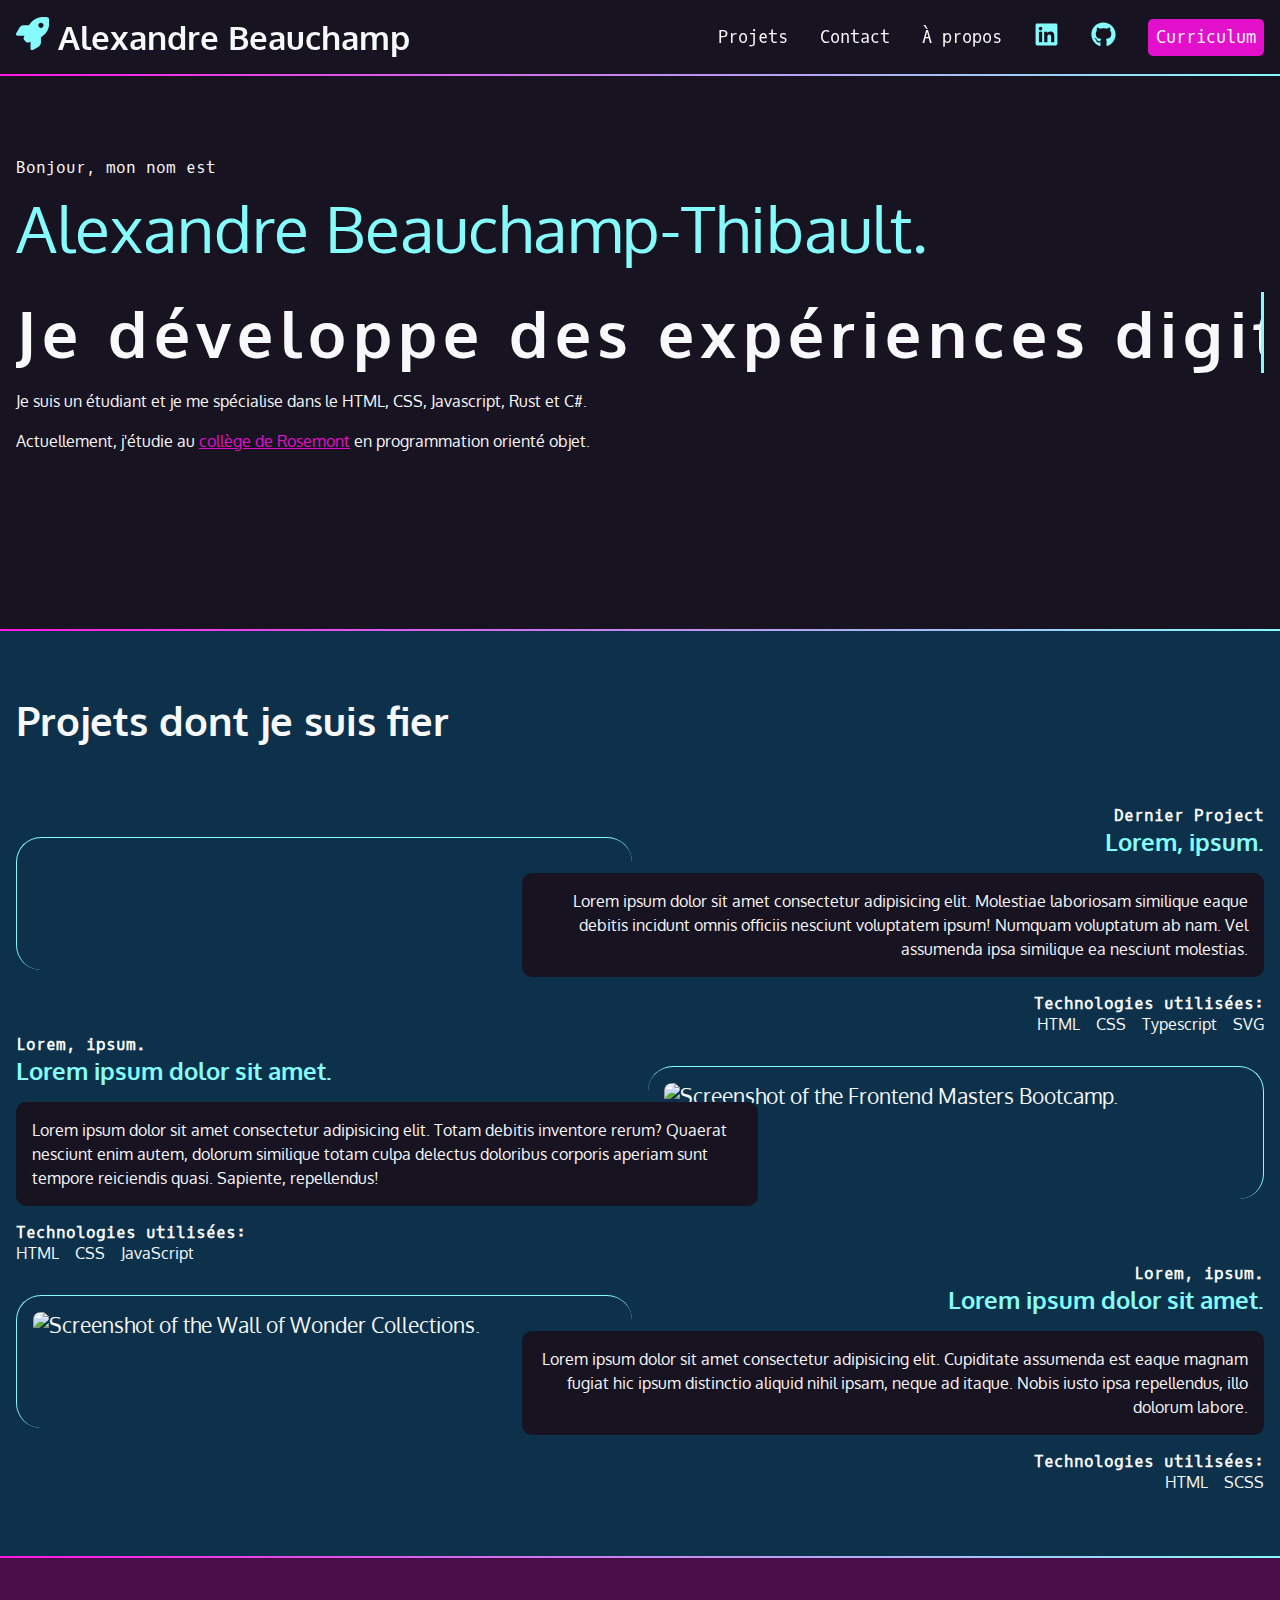
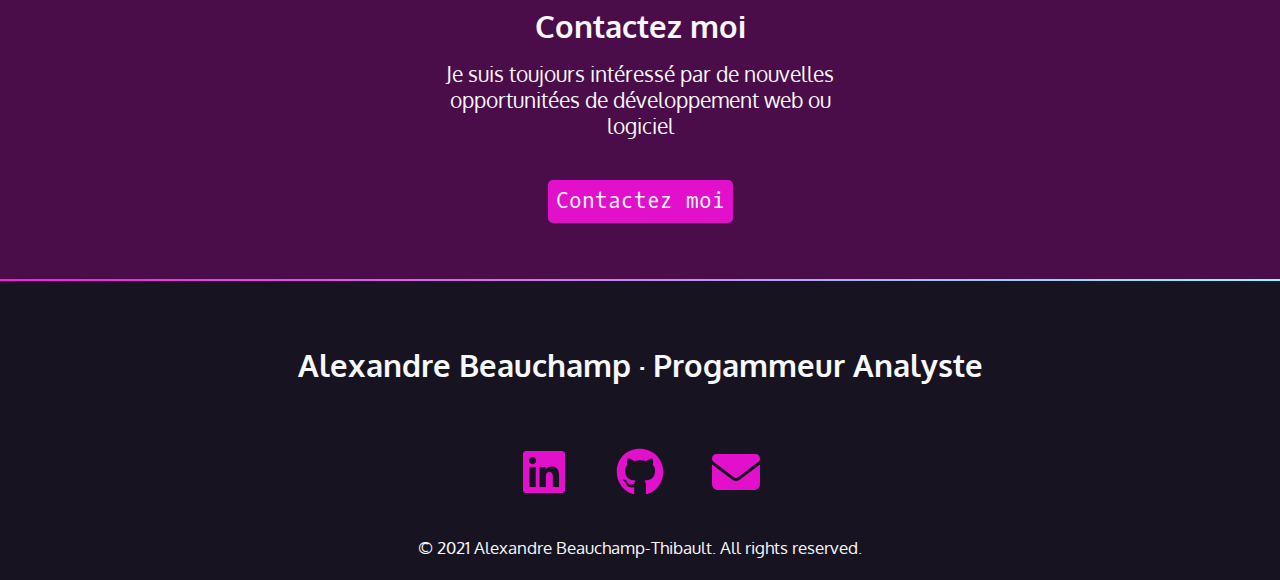
==== index.html @ 683de451 "email" ====
<!DOCTYPE html>
<html lang="en">
  <head>
    <meta charset="UTF-8" />
    <meta http-equiv="X-UA-Compatible" content="IE=edge" />
    <meta name="viewport" content="width=device-width, initial-scale=1.0" />
    <link rel="preconnect" href="https://fonts.googleapis.com" />
    <link rel="preconnect" href="https://fonts.gstatic.com" crossorigin />
    <link
      href="https://fonts.googleapis.com/css2?family=Oxygen&family=Oxygen+Mono&display=swap"
      rel="stylesheet"
    />
    <link rel="stylesheet" href="./css/style.css" />
    <title>Portfolio d'Alexandre Beauchamp-Thibault</title>
    <script>
      navigator.serviceWorker.register("BreathIn/service-worker.js");
    </script>
    <!--!========= Navbar ======== -->
  </head>
  <body>
    <header>
      <nav>
        <ul>
          <li>
            <h1>
              <a href="index.html">
                <svg xmlns="http://www.w3.org/2000/svg" viewBox="0 0 512 512">
                  <path
                    d="M156.6 384.9L125.7 354c-8.5-8.5-11.5-20.8-7.7-32.2c3-8.9 7-20.5 11.8-33.8L24 288c-8.6 0-16.6-4.6-20.9-12.1s-4.2-16.7 .2-24.1l52.5-88.5c13-21.9 36.5-35.3 61.9-35.3l82.3 0c2.4-4 4.8-7.7 7.2-11.3C289.1-4.1 411.1-8.1 483.9 5.3c11.6 2.1 20.6 11.2 22.8 22.8c13.4 72.9 9.3 194.8-111.4 276.7c-3.5 2.4-7.3 4.8-11.3 7.2v82.3c0 25.4-13.4 49-35.3 61.9l-88.5 52.5c-7.4 4.4-16.6 4.5-24.1 .2s-12.1-12.2-12.1-20.9V380.8c-14.1 4.9-26.4 8.9-35.7 11.9c-11.2 3.6-23.4 .5-31.8-7.8zM384 168c22.1 0 40-17.9 40-40s-17.9-40-40-40s-40 17.9-40 40s17.9 40 40 40z"
                  />
                </svg>
                Alexandre Beauchamp
              </a>
            </h1>
          </li>
          <li><a href="#main-section">Projets</a></li>
          <li><a href="#contact">Contact</a></li>
          <li><a href="about.html">À propos</a></li>
          <li>
            <a
              href="https://www.linkedin.com/in/alexandre-beauchamp-thibault/"
              target="_blank"
              rel="noopener noreferrer"
            >
              <svg
                xmlns="http://www.w3.org/2000/svg"
                aria-hidden="true"
                focusable="false"
                class="fa-linkedin"
                viewBox="0 0 448 512"
              >
                <path
                  d="M416 32H31.9C14.3 32 0 46.5 0 64.3v383.4C0 465.5 14.3 480 31.9 480H416c17.6 0 32-14.5 32-32.3V64.3c0-17.8-14.4-32.3-32-32.3zM135.4 416H69V202.2h66.5V416zm-33.2-243c-21.3 0-38.5-17.3-38.5-38.5S80.9 96 102.2 96c21.2 0 38.5 17.3 38.5 38.5 0 21.3-17.2 38.5-38.5 38.5zm282.1 243h-66.4V312c0-24.8-.5-56.7-34.5-56.7-34.6 0-39.9 27-39.9 54.9V416h-66.4V202.2h63.7v29.2h.9c8.9-16.8 30.6-34.5 62.9-34.5 67.2 0 79.7 44.3 79.7 101.9V416z"
                />
              </svg>
              <span class="sr-only">LinkedIn</span>
            </a>
          </li>
          <li>
            <a
              href="https://github.com/SoapyDev/SoapyDev"
              target="_blank"
              rel="noopener noreferrer"
            >
              <svg
                xmlns="http://www.w3.org/2000/svg"
                viewBox="0 0 496 512"
                class="fa-github"
                aria-hidden="true"
                focusable="false"
              >
                <path
                  d="M165.9 397.4c0 2-2.3 3.6-5.2 3.6-3.3.3-5.6-1.3-5.6-3.6 0-2 2.3-3.6 5.2-3.6 3-.3 5.6 1.3 5.6 3.6zm-31.1-4.5c-.7 2 1.3 4.3 4.3 4.9 2.6 1 5.6 0 6.2-2s-1.3-4.3-4.3-5.2c-2.6-.7-5.5.3-6.2 2.3zm44.2-1.7c-2.9.7-4.9 2.6-4.6 4.9.3 2 2.9 3.3 5.9 2.6 2.9-.7 4.9-2.6 4.6-4.6-.3-1.9-3-3.2-5.9-2.9zM244.8 8C106.1 8 0 113.3 0 252c0 110.9 69.8 205.8 169.5 239.2 12.8 2.3 17.3-5.6 17.3-12.1 0-6.2-.3-40.4-.3-61.4 0 0-70 15-84.7-29.8 0 0-11.4-29.1-27.8-36.6 0 0-22.9-15.7 1.6-15.4 0 0 24.9 2 38.6 25.8 21.9 38.6 58.6 27.5 72.9 20.9 2.3-16 8.8-27.1 16-33.7-55.9-6.2-112.3-14.3-112.3-110.5 0-27.5 7.6-41.3 23.6-58.9-2.6-6.5-11.1-33.3 2.6-67.9 20.9-6.5 69 27 69 27 20-5.6 41.5-8.5 62.8-8.5s42.8 2.9 62.8 8.5c0 0 48.1-33.6 69-27 13.7 34.7 5.2 61.4 2.6 67.9 16 17.7 25.8 31.5 25.8 58.9 0 96.5-58.9 104.2-114.8 110.5 9.2 7.9 17 22.9 17 46.4 0 33.7-.3 75.4-.3 83.6 0 6.5 4.6 14.4 17.3 12.1C428.2 457.8 496 362.9 496 252 496 113.3 383.5 8 244.8 8zM97.2 352.9c-1.3 1-1 3.3.7 5.2 1.6 1.6 3.9 2.3 5.2 1 1.3-1 1-3.3-.7-5.2-1.6-1.6-3.9-2.3-5.2-1zm-10.8-8.1c-.7 1.3.3 2.9 2.3 3.9 1.6 1 3.6.7 4.3-.7.7-1.3-.3-2.9-2.3-3.9-2-.6-3.6-.3-4.3.7zm32.4 35.6c-1.6 1.3-1 4.3 1.3 6.2 2.3 2.3 5.2 2.6 6.5 1 1.3-1.3.7-4.3-1.3-6.2-2.2-2.3-5.2-2.6-6.5-1zm-11.4-14.7c-1.6 1-1.6 3.6 0 5.9 1.6 2.3 4.3 3.3 5.6 2.3 1.6-1.3 1.6-3.9 0-6.2-1.4-2.3-4-3.3-5.6-2z"
                />
              </svg>
              <span class="sr-only">Github</span>
            </a>
          </li>
          <li>
            <a href="./assets/CV.pdf" class="linkButton">Curriculum</a>
          </li>
        </ul>
      </nav>
      <div class="gradient"></div>
    </header>

    <!--!========= Hero ======== -->
    <section id="hero">
      <p class="name">
        Bonjour, mon nom est <span>Alexandre Beauchamp-Thibault.</span>
      </p>
      <h2>Je développe des expériences digitals.</h2>
      <p>
        Je suis un étudiant et je me spécialise dans le HTML, CSS, Javascript,
        Rust et C#.
      </p>
      <p>
        Actuellement, j'étudie au
        <a
          href="https://www.crosemont.qc.ca/"
          target="_blank"
          rel="noopener noreferrer"
          >collège de Rosemont</a
        >
        en programmation orienté objet.
      </p>
    </section>
    <div class="gradient"></div>
    <!--!========= Projets ======== -->
    <main>
      <div id="main-section">
        <h2>Projets dont je suis fier</h2>
        <article>
          <div class="main-text">
            <h4>Dernier Project</h4>
            <h3>Lorem, ipsum.</h3>
            <p class="main-description">
              Lorem ipsum dolor sit amet consectetur adipisicing elit. Molestiae
              laboriosam similique eaque debitis incidunt omnis officiis
              nesciunt voluptatem ipsum! Numquam voluptatum ab nam. Vel
              assumenda ipsa similique ea nesciunt molestias.
            </p>
            <h4>Technologies utilisées:</h4>
            <ul>
              <li>HTML</li>
              <li>CSS</li>
              <li>Typescript</li>
              <li>SVG</li>
            </ul>
          </div>
          <img
            src="https://assets.codepen.io/296057/fem-gettingstartedcss-ch5-1.png"
            alt=""
          />
        </article>
        <article>
          <div class="main-text">
            <h4>Lorem, ipsum.</h4>
            <h3>Lorem ipsum dolor sit amet.</h3>
            <p class="main-description">
              Lorem ipsum dolor sit amet consectetur adipisicing elit. Totam
              debitis inventore rerum? Quaerat nesciunt enim autem, dolorum
              similique totam culpa delectus doloribus corporis aperiam sunt
              tempore reiciendis quasi. Sapiente, repellendus!
            </p>
            <h4>Technologies utilisées:</h4>
            <ul>
              <li>HTML</li>
              <li>CSS</li>
              <li>JavaScript</li>
            </ul>
          </div>
          <img
            src="https://assets.codepen.io/296057/fem-gettingstartedcss-ch5-5.png"
            alt="Screenshot of the Frontend Masters Bootcamp."
          />
        </article>
        <article>
          <div class="main-text">
            <h4>Lorem, ipsum.</h4>
            <h3>Lorem ipsum dolor sit amet.</h3>
            <p class="main-description">
              Lorem ipsum dolor sit amet consectetur adipisicing elit.
              Cupiditate assumenda est eaque magnam fugiat hic ipsum distinctio
              aliquid nihil ipsam, neque ad itaque. Nobis iusto ipsa
              repellendus, illo dolorum labore.
            </p>
            <h4>Technologies utilisées:</h4>
            <ul>
              <li>HTML</li>
              <li>SCSS</li>
            </ul>
          </div>
          <img
            src="https://assets.codepen.io/296057/fem-gettingstartedcss-ch5-4.png"
            alt="Screenshot of the Wall of Wonder Collections."
          />
        </article>
      </div>
    </main>
    <div class="gradient"></div>
    <!--!========= Contacts ======== -->
    <section id="contact">
      <h2>Contactez moi</h2>
      <p>
        Je suis toujours intéressé par de nouvelles opportunitées de
        développement web ou logiciel
      </p>
      <p>
        <a
          href="mailto:alexandre.beauchamp.thibault@gmail.com"
          target="_blank"
          rel="noopener noreferrer"
          class="linkButton"
        >
          Contactez moi
        </a>
      </p>
    </section>
    <div class="gradient"></div>
    <!--!========= Footer ======== -->
    <footer>
      <h2>Alexandre Beauchamp &middot; Progammeur Analyste</h2>
      <ul>
        <li>
          <a
            href="https://www.linkedin.com/in/alexandre-beauchamp-thibault/"
            target="_blank"
            rel="noopener noreferrer"
          >
            <svg
              xmlns="http://www.w3.org/2000/svg"
              aria-hidden="true"
              focusable="false"
              class="fa-linkedin"
              viewBox="0 0 448 512"
            >
              <path
                d="M416 32H31.9C14.3 32 0 46.5 0 64.3v383.4C0 465.5 14.3 480 31.9 480H416c17.6 0 32-14.5 32-32.3V64.3c0-17.8-14.4-32.3-32-32.3zM135.4 416H69V202.2h66.5V416zm-33.2-243c-21.3 0-38.5-17.3-38.5-38.5S80.9 96 102.2 96c21.2 0 38.5 17.3 38.5 38.5 0 21.3-17.2 38.5-38.5 38.5zm282.1 243h-66.4V312c0-24.8-.5-56.7-34.5-56.7-34.6 0-39.9 27-39.9 54.9V416h-66.4V202.2h63.7v29.2h.9c8.9-16.8 30.6-34.5 62.9-34.5 67.2 0 79.7 44.3 79.7 101.9V416z"
              />
            </svg>
            <span class="sr-only">LinkedIn</span>
          </a>
        </li>
        <li>
          <a
            href="https://github.com/SoapyDev/SoapyDev"
            target="_blank"
            rel="noopener noreferrer"
          >
            <svg
              xmlns="http://www.w3.org/2000/svg"
              viewBox="0 0 496 512"
              class="fa-github"
              aria-hidden="true"
              focusable="false"
            >
              <path
                d="M165.9 397.4c0 2-2.3 3.6-5.2 3.6-3.3.3-5.6-1.3-5.6-3.6 0-2 2.3-3.6 5.2-3.6 3-.3 5.6 1.3 5.6 3.6zm-31.1-4.5c-.7 2 1.3 4.3 4.3 4.9 2.6 1 5.6 0 6.2-2s-1.3-4.3-4.3-5.2c-2.6-.7-5.5.3-6.2 2.3zm44.2-1.7c-2.9.7-4.9 2.6-4.6 4.9.3 2 2.9 3.3 5.9 2.6 2.9-.7 4.9-2.6 4.6-4.6-.3-1.9-3-3.2-5.9-2.9zM244.8 8C106.1 8 0 113.3 0 252c0 110.9 69.8 205.8 169.5 239.2 12.8 2.3 17.3-5.6 17.3-12.1 0-6.2-.3-40.4-.3-61.4 0 0-70 15-84.7-29.8 0 0-11.4-29.1-27.8-36.6 0 0-22.9-15.7 1.6-15.4 0 0 24.9 2 38.6 25.8 21.9 38.6 58.6 27.5 72.9 20.9 2.3-16 8.8-27.1 16-33.7-55.9-6.2-112.3-14.3-112.3-110.5 0-27.5 7.6-41.3 23.6-58.9-2.6-6.5-11.1-33.3 2.6-67.9 20.9-6.5 69 27 69 27 20-5.6 41.5-8.5 62.8-8.5s42.8 2.9 62.8 8.5c0 0 48.1-33.6 69-27 13.7 34.7 5.2 61.4 2.6 67.9 16 17.7 25.8 31.5 25.8 58.9 0 96.5-58.9 104.2-114.8 110.5 9.2 7.9 17 22.9 17 46.4 0 33.7-.3 75.4-.3 83.6 0 6.5 4.6 14.4 17.3 12.1C428.2 457.8 496 362.9 496 252 496 113.3 383.5 8 244.8 8zM97.2 352.9c-1.3 1-1 3.3.7 5.2 1.6 1.6 3.9 2.3 5.2 1 1.3-1 1-3.3-.7-5.2-1.6-1.6-3.9-2.3-5.2-1zm-10.8-8.1c-.7 1.3.3 2.9 2.3 3.9 1.6 1 3.6.7 4.3-.7.7-1.3-.3-2.9-2.3-3.9-2-.6-3.6-.3-4.3.7zm32.4 35.6c-1.6 1.3-1 4.3 1.3 6.2 2.3 2.3 5.2 2.6 6.5 1 1.3-1.3.7-4.3-1.3-6.2-2.2-2.3-5.2-2.6-6.5-1zm-11.4-14.7c-1.6 1-1.6 3.6 0 5.9 1.6 2.3 4.3 3.3 5.6 2.3 1.6-1.3 1.6-3.9 0-6.2-1.4-2.3-4-3.3-5.6-2z"
              />
            </svg>
            <span class="sr-only">Github</span>
          </a>
        </li>
        <li>
          <a href="mailto:alexandre.beauchamp.thibault@gmail.com">
            <svg
              xmlns="http://www.w3.org/2000/svg"
              viewBox="0 0 512 512"
              class="fa-email"
              aria-hidden="true"
              focusable="false"
            >
              <path
                d="M48 64C21.5 64 0 85.5 0 112c0 15.1 7.1 29.3 19.2 38.4L236.8 313.6c11.4 8.5 27 8.5 38.4 0L492.8 150.4c12.1-9.1 19.2-23.3 19.2-38.4c0-26.5-21.5-48-48-48H48zM0 176V384c0 35.3 28.7 64 64 64H448c35.3 0 64-28.7 64-64V176L294.4 339.2c-22.8 17.1-54 17.1-76.8 0L0 176z"
              />
            </svg>
            <span class="sr-only">Email</span>
          </a>
        </li>
      </ul>
      <p>
        <small>
          &copy; 2021 Alexandre Beauchamp-Thibault. All rights reserved.
        </small>
      </p>
    </footer>
  </body>
</html>
---- css/style.css ----
:root{--black: #171321;--white: #f7f8fa;--main: #0d314b;--secondary: #4b0d49;--hover: #ff17e4;--action: #e310cb;--emphasis: #86fbfb;--font-size: 1.3rem;--mono: "Oxygen mono", monospace;--sans: "Oxygen", sans-serif}/*! Generic styles*/html{box-sizing:border-box;scroll-behavior:smooth}*,*::before,*::after{box-sizing:inherit}body{font-family:var(--sans);font-size:var(--font-size);padding:0;margin:0;background-color:var(--black);color:var(--white)}h1,h2,h3,h4{margin:0}a{color:var(--action)}a:hover{color:var(--hover);text-decoration:none}img{width:100%}.sr-only,.sr-only::after,.sr-only::before{position:absolute !important;width:1px !important;height:1px !important;padding:0 !important;margin:-1px !important;overflow:hidden !important;white-space:nowrap !important;border:0 !important}/*!Navbar*/header{position:sticky;top:0;background-color:var(--black)}nav{font-family:var(--mono);font-size:80%;padding:1rem;position:sticky;top:0}nav h1 a{font-family:var(--sans)}nav h1 a svg{width:1em;height:1em;fill:var(--emphasis)}nav ul{list-style-type:none;padding:0;margin:0;display:flex;flex-flow:row wrap;justify-content:center;align-items:center;gap:2rem}nav ul li:first-child{flex-basis:100%;text-align:center}nav ul li:first-child a{color:rgba(0,0,0,0);background:linear-gradient(to right, var(--white) 50%, var(--action) 50%);background-size:200% 100%;-webkit-background-clip:text;background-clip:text;background-position:top left;transition-property:background-position;transition-duration:.5s;transition-timing-function:ease-in-out;transition-delay:0s}nav ul li:first-child a svg{transform:none;transition-property:transform;transition-duration:.3s;transition-timing-function:ease-in-out;transition-delay:0s}nav ul li:first-child a:hover{background-position:top right;transition-property:background-position;transition-duration:.5s;transition-timing-function:ease-in-out;transition-delay:0s}nav ul li:first-child a:hover svg{transform:translate(200%, -200%);transition-property:transform;transition-duration:.3s;transition-timing-function:ease-in-out;transition-delay:0s}nav ul a{color:var(--white);text-decoration:none;display:block}nav ul [class*=fa-]{font-size:150%;width:1em;height:1em;fill:var(--emphasis);transition-property:color;transition-duration:.3s;transition-timing-function:ease-in-out;transition-delay:0s;transition-property:fill;transition-duration:.3s;transition-timing-function:ease-in-out;transition-delay:0s}nav ul [class*=fa-]:hover{color:var(--action);fill:var(--action);transition-property:color;transition-duration:.3s;transition-timing-function:ease-in-out;transition-delay:0s;transition-property:fill;transition-duration:.3s;transition-timing-function:ease-in-out;transition-delay:0s}.linkButton{background-color:var(--action);padding:.5rem;border-radius:5px;font-family:var(--mono);color:var(--white);text-decoration:none;transition-property:color;transition-duration:.3s;transition-timing-function:ease-in-out;transition-delay:0s;transition-property:background-color;transition-duration:.3s;transition-timing-function:ease-in-out;transition-delay:0s}.linkButton:hover{color:var(--black);background-color:var(--emphasis);transition-property:color;transition-duration:.3s;transition-timing-function:ease-in-out;transition-delay:0s;transition-property:background-color;transition-duration:.3s;transition-timing-function:ease-in-out;transition-delay:0s}.gradient{background:#ff17e4;background:linear-gradient(90deg, rgb(255, 23, 228) 0%, rgb(134, 251, 251) 100%);height:2px}/*! Hero */#hero{padding:4rem 1rem 10rem 1rem;max-width:1500px;margin:0 auto}#hero p{font-size:1rem;line-height:1.5}#hero .name{font-family:var(--mono)}#hero .name span{font-family:var(--sans);font-size:4rem;color:var(--emphasis);display:block}#hero h2{font-size:4rem;white-space:nowrap;overflow:hidden;border-right:.05em solid var(--emphasis);letter-spacing:.1em;animation:typing 3s steps(39, end),blink-caret .85s step-end infinite}@keyframes typing{from{width:0}to{width:100%}}@keyframes blink-caret{from,to{border-color:rgba(0,0,0,0)}50%{border-color:var(--emphasis)}}/*! Projects */main{background-color:var(--main);padding:4rem 1rem}#main-section h2{font-size:2.5rem;margin-bottom:3.75rem}#main-section h3{color:var(--emphasis)}#main-section h4{font-size:1rem;font-family:var(--mono)}.main-description{background-color:var(--black);padding:1rem;border-radius:10px;color:var(--white);font-size:1rem;line-height:1.5}#main-section ul{list-style-type:none;padding:0;margin:0;display:flex;flex-flow:row wrap;justify-content:flex-start;align-items:initial;gap:1rem;font-size:1rem}#main-section img{border-left:1px solid var(--emphasis);border-top:1px solid var(--emphasis);margin:2rem 0 4rem 0;padding:1rem;border-radius:25px}/*! Contact section */#contact{text-align:center;margin:0 auto;padding:3rem 0;background-color:var(--secondary)}#contact p{max-width:400px;margin:1rem auto}#contact p:last-child{margin-top:3rem}/*! Footer */footer{background-color:var(--black);text-align:center}footer h2{margin:4rem 0rem}footer [class*=fa-]{width:3rem;height:3rem;fill:var(--action);transition-property:fill;transition-duration:.3s;transition-timing-function:ease-in-out;transition-delay:0s}footer [class*=fa-]:hover{fill:var(--emphasis);transition-property:fill;transition-duration:.3s;transition-timing-function:ease-in-out;transition-delay:0s}footer ul{list-style-type:none;padding:0;margin:2rem 0rem;display:flex;flex-flow:row wrap;justify-content:center;align-items:center;gap:3rem}/*! media query*/@media(min-width: 900px){nav{max-width:1500px;margin:0 auto}nav ul li:first-child{flex-basis:auto;text-align:left;margin-right:auto}}@media(min-width: 550px){main{background-color:var(--main)}#main-section{max-width:1500px;margin:0 auto}article{display:grid;grid-template-columns:repeat(10, 1fr);gap:1rem}.main-text{grid-column:5/11;grid-row:1/2;order:2;text-align:right}article:nth-of-type(even) .main-text{grid-column:1/7;text-align:left}#main-section ul{justify-content:end}#main-section article:nth-of-type(even) ul{justify-content:start}#main-section img{grid-column:1/6;grid-row:1/2}#main-section article:nth-of-type(even) img{grid-column:6/11;border-right:1px solid var(--emphasis);border-left:none}}/*# sourceMappingURL=style.css.map */
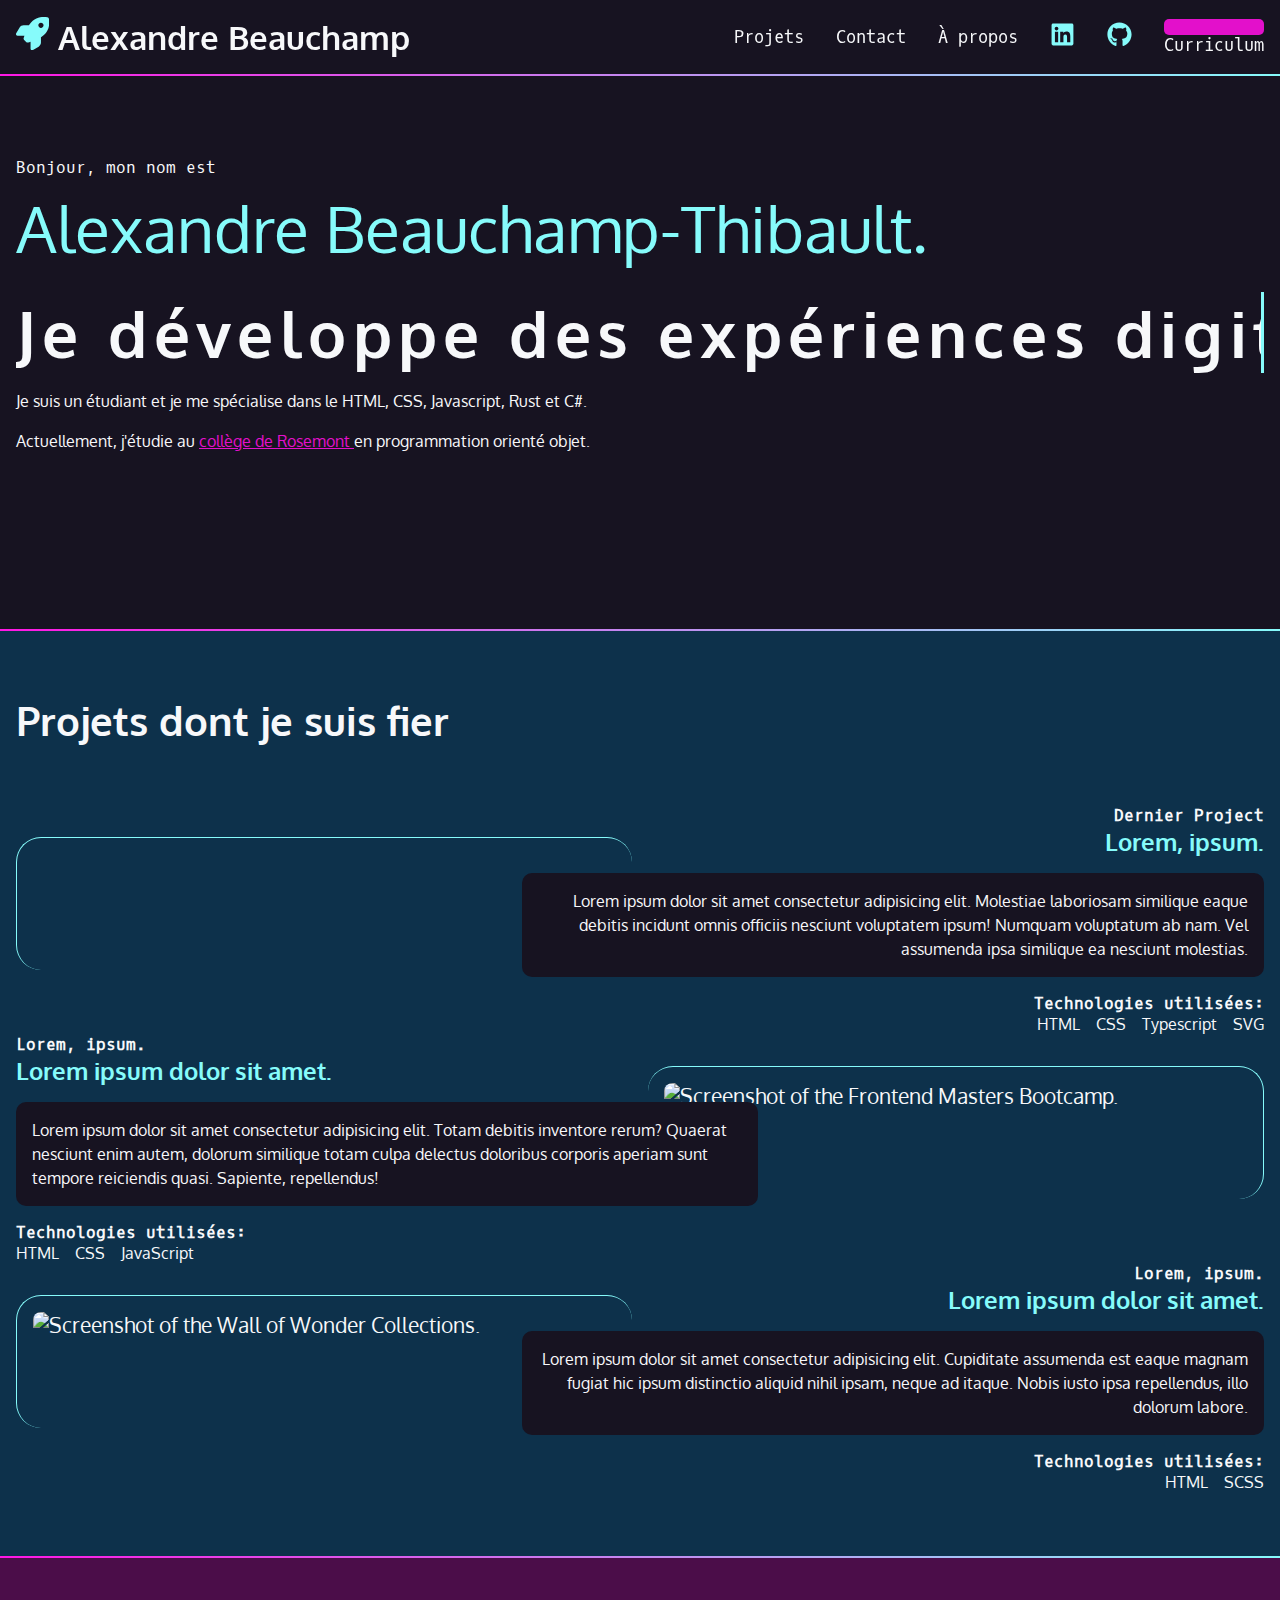
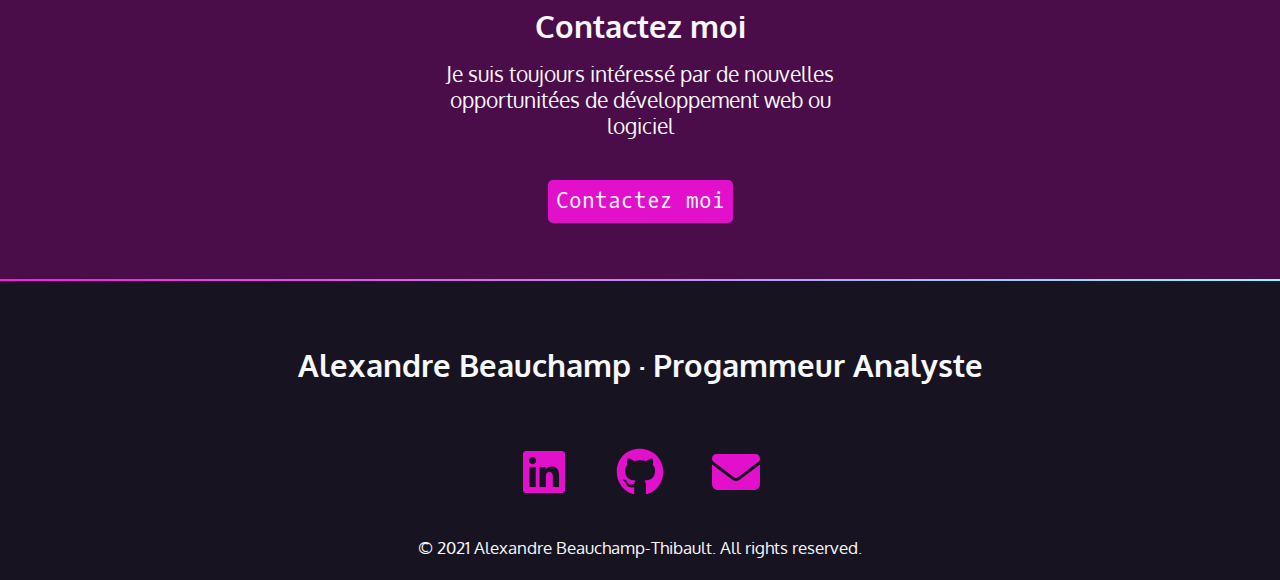
==== commit 6e8ec7d5: "small incremental change" ====
--- a/index.html
+++ b/index.html
@@ -77,7 +77,9 @@
             </a>
           </li>
           <li>
-            <a href="./assets/CV.pdf" class="linkButton">Curriculum</a>
+            <a href="./assets/CV_sans_lien_papier.pdf" class="linkButton"></a>
+              Curriculum
+              </a>
           </li>
         </ul>
       </nav>
@@ -100,8 +102,9 @@
           href="https://www.crosemont.qc.ca/"
           target="_blank"
           rel="noopener noreferrer"
-          >collège de Rosemont</a
-        >
+          >
+          collège de Rosemont
+          </a>
         en programmation orienté objet.
       </p>
     </section>
@@ -188,7 +191,7 @@
       </p>
       <p>
         <a
-          href="mailto:alexandre.beauchamp.thibault@gmail.com"
+          href="mailto:alexandrebeauchanps@gmail.com"
           target="_blank"
           rel="noopener noreferrer"
           class="linkButton"
@@ -243,7 +246,7 @@
           </a>
         </li>
         <li>
-          <a href="mailto:alexandre.beauchamp.thibault@gmail.com">
+          <a href="mailto:alexandrebeauchanps@gmail.com">
             <svg
               xmlns="http://www.w3.org/2000/svg"
               viewBox="0 0 512 512"
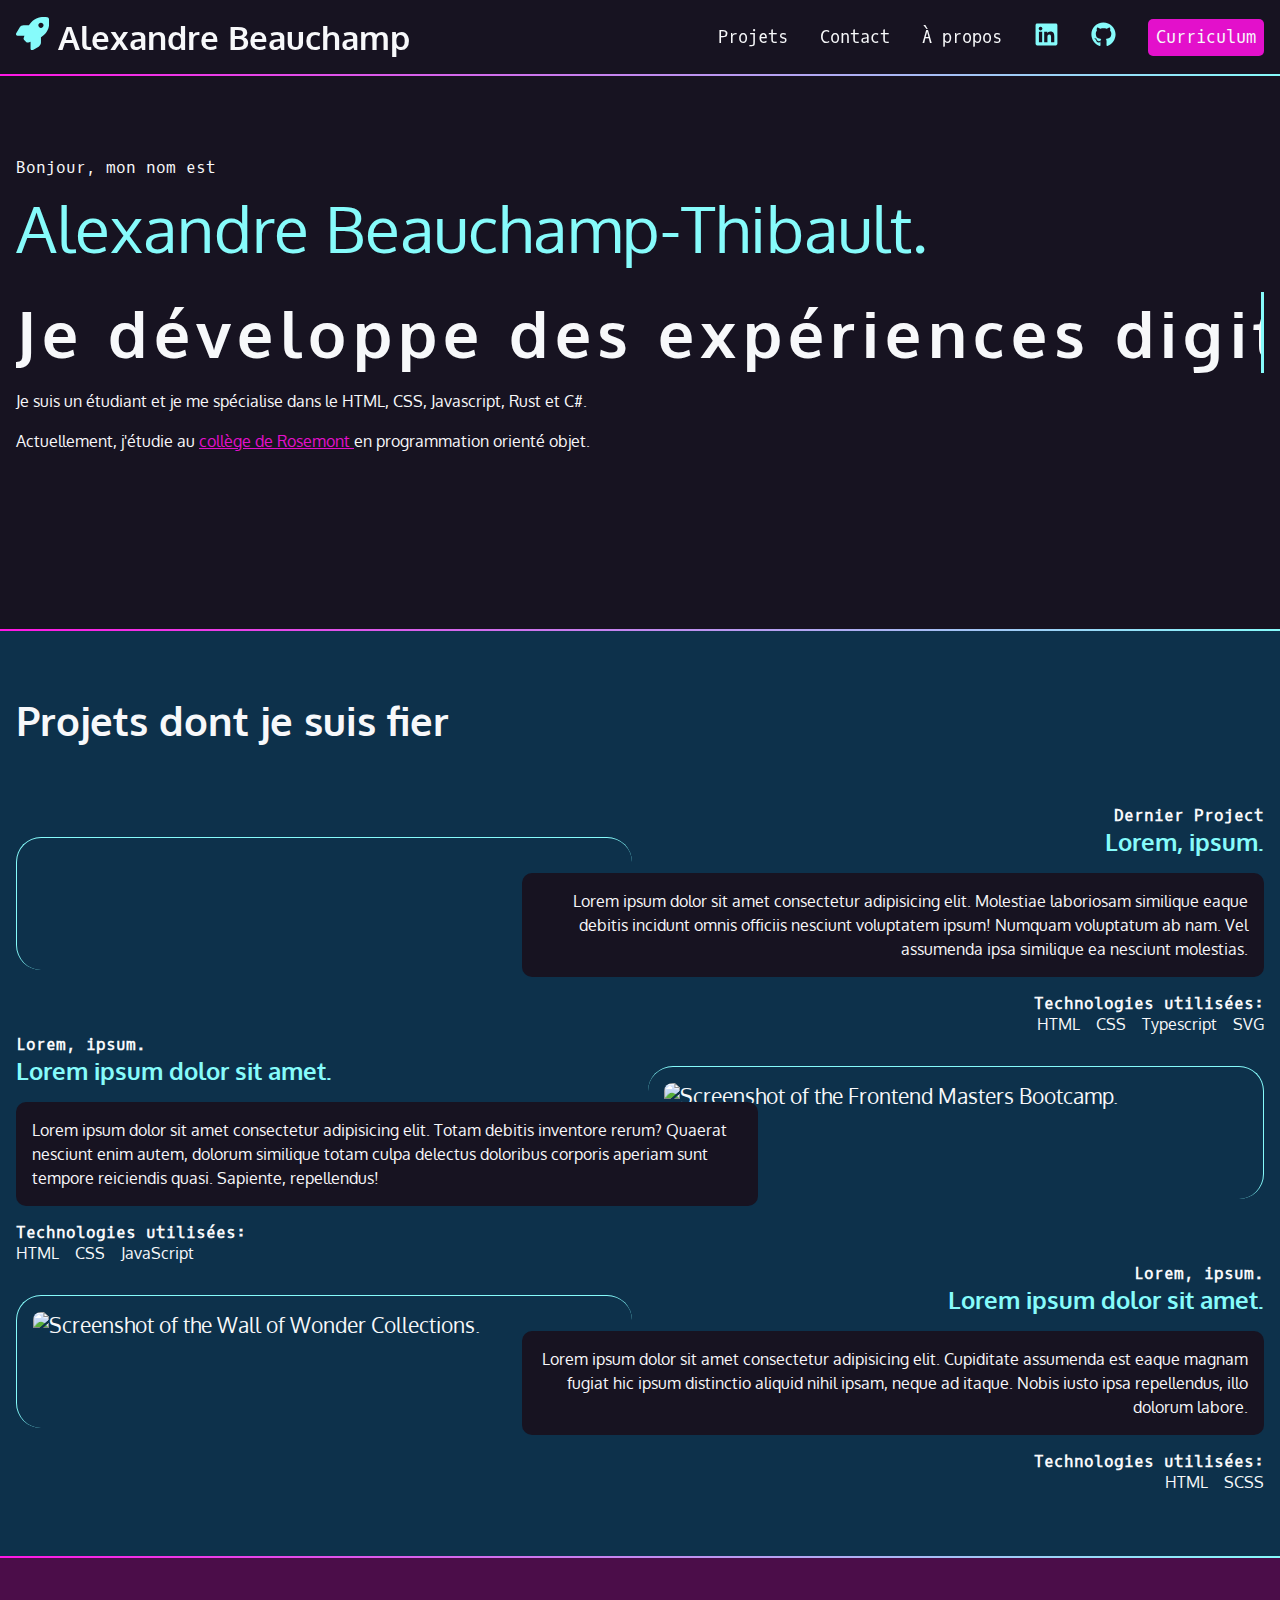
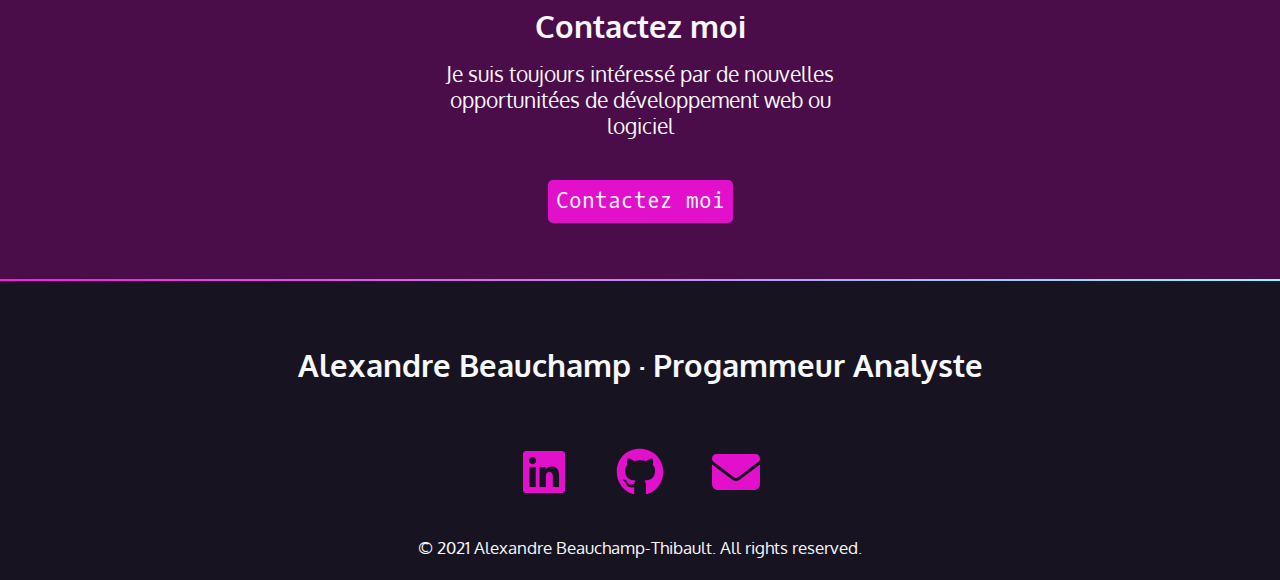
==== commit 86c4e607: "Merge branch 'main' into gh-pages" ====
--- a/index.html
+++ b/index.html
@@ -77,9 +77,7 @@
             </a>
           </li>
           <li>
-            <a href="./assets/CV_sans_lien_papier.pdf" class="linkButton"></a>
-              Curriculum
-              </a>
+            <a href="./assets/CV.pdf" class="linkButton">Curriculum</a>
           </li>
         </ul>
       </nav>
@@ -191,7 +189,7 @@
       </p>
       <p>
         <a
-          href="mailto:alexandrebeauchanps@gmail.com"
+          href="mailto:alexandre.beauchamp.thibault@gmail.com"
           target="_blank"
           rel="noopener noreferrer"
           class="linkButton"
@@ -246,7 +244,7 @@
           </a>
         </li>
         <li>
-          <a href="mailto:alexandrebeauchanps@gmail.com">
+          <a href="mailto:alexandre.beauchamp.thibault@gmail.com">
             <svg
               xmlns="http://www.w3.org/2000/svg"
               viewBox="0 0 512 512"
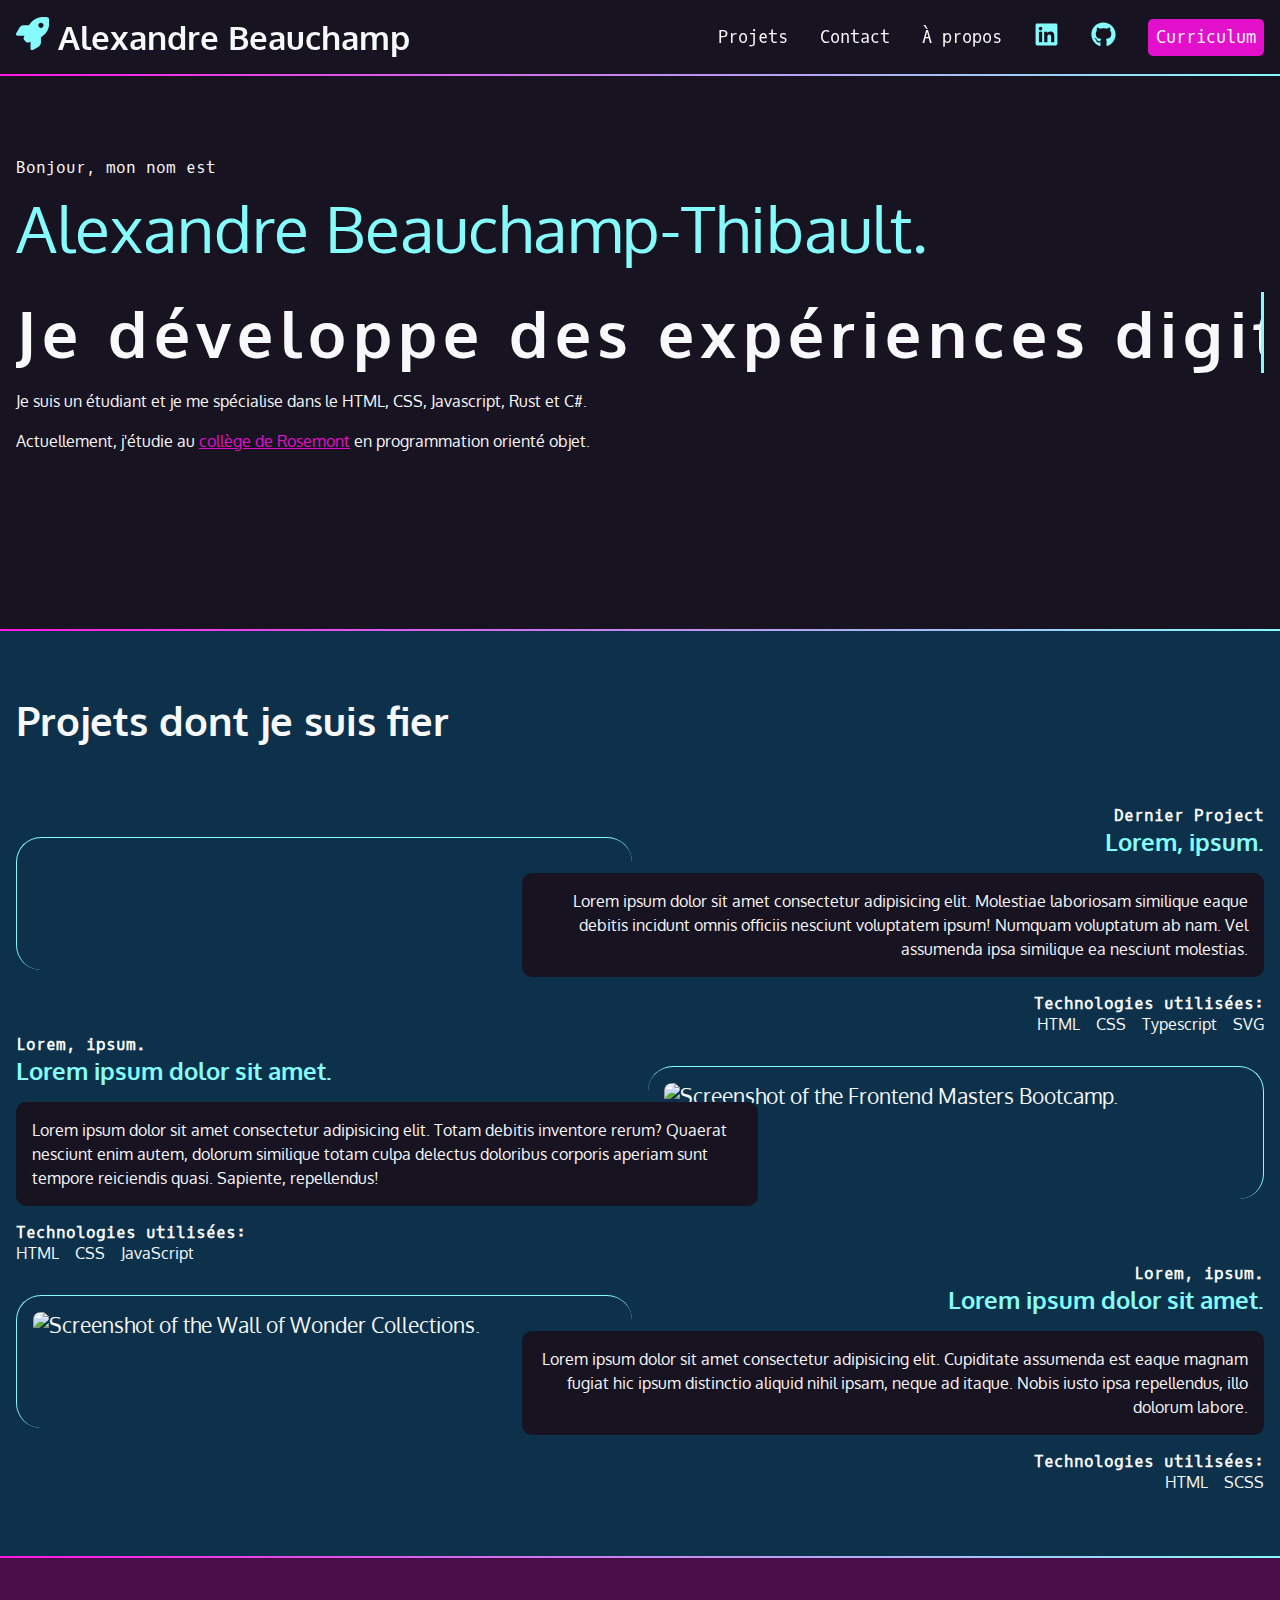
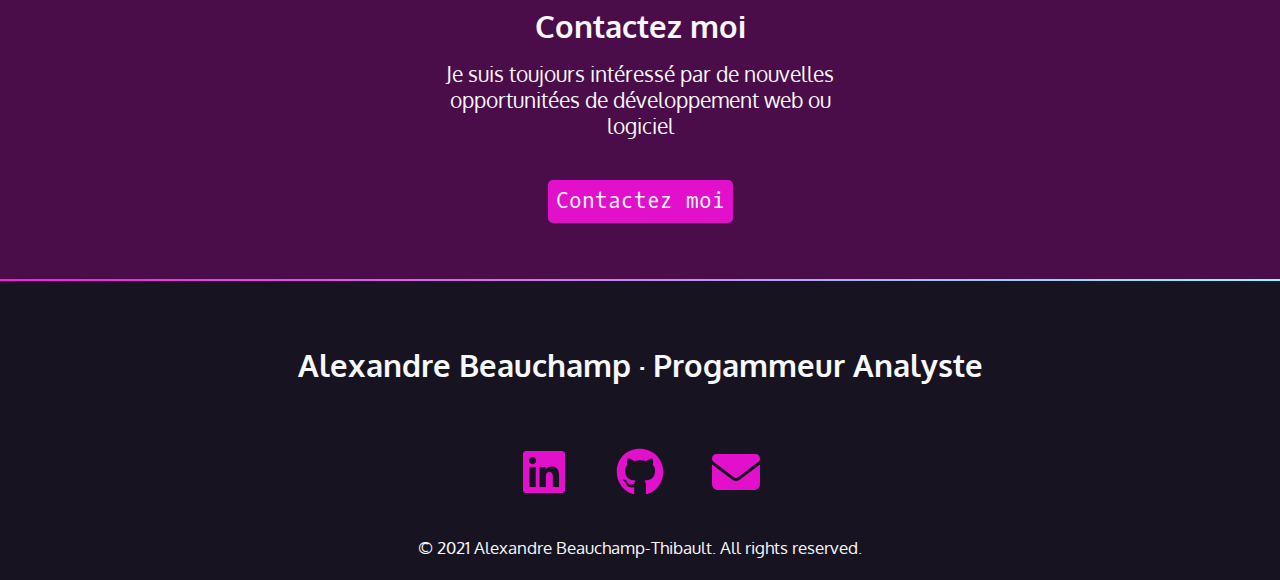
==== commit 85104d51: "cv lien incorrect" ====
--- a/index.html
+++ b/index.html
@@ -77,7 +77,9 @@
             </a>
           </li>
           <li>
-            <a href="./assets/CV.pdf" class="linkButton">Curriculum</a>
+            <a href="./assets/CV_numerique.pdf" class="linkButton"
+              >Curriculum</a
+            >
           </li>
         </ul>
       </nav>
@@ -100,9 +102,8 @@
           href="https://www.crosemont.qc.ca/"
           target="_blank"
           rel="noopener noreferrer"
-          >
-          collège de Rosemont
-          </a>
+          >collège de Rosemont</a
+        >
         en programmation orienté objet.
       </p>
     </section>
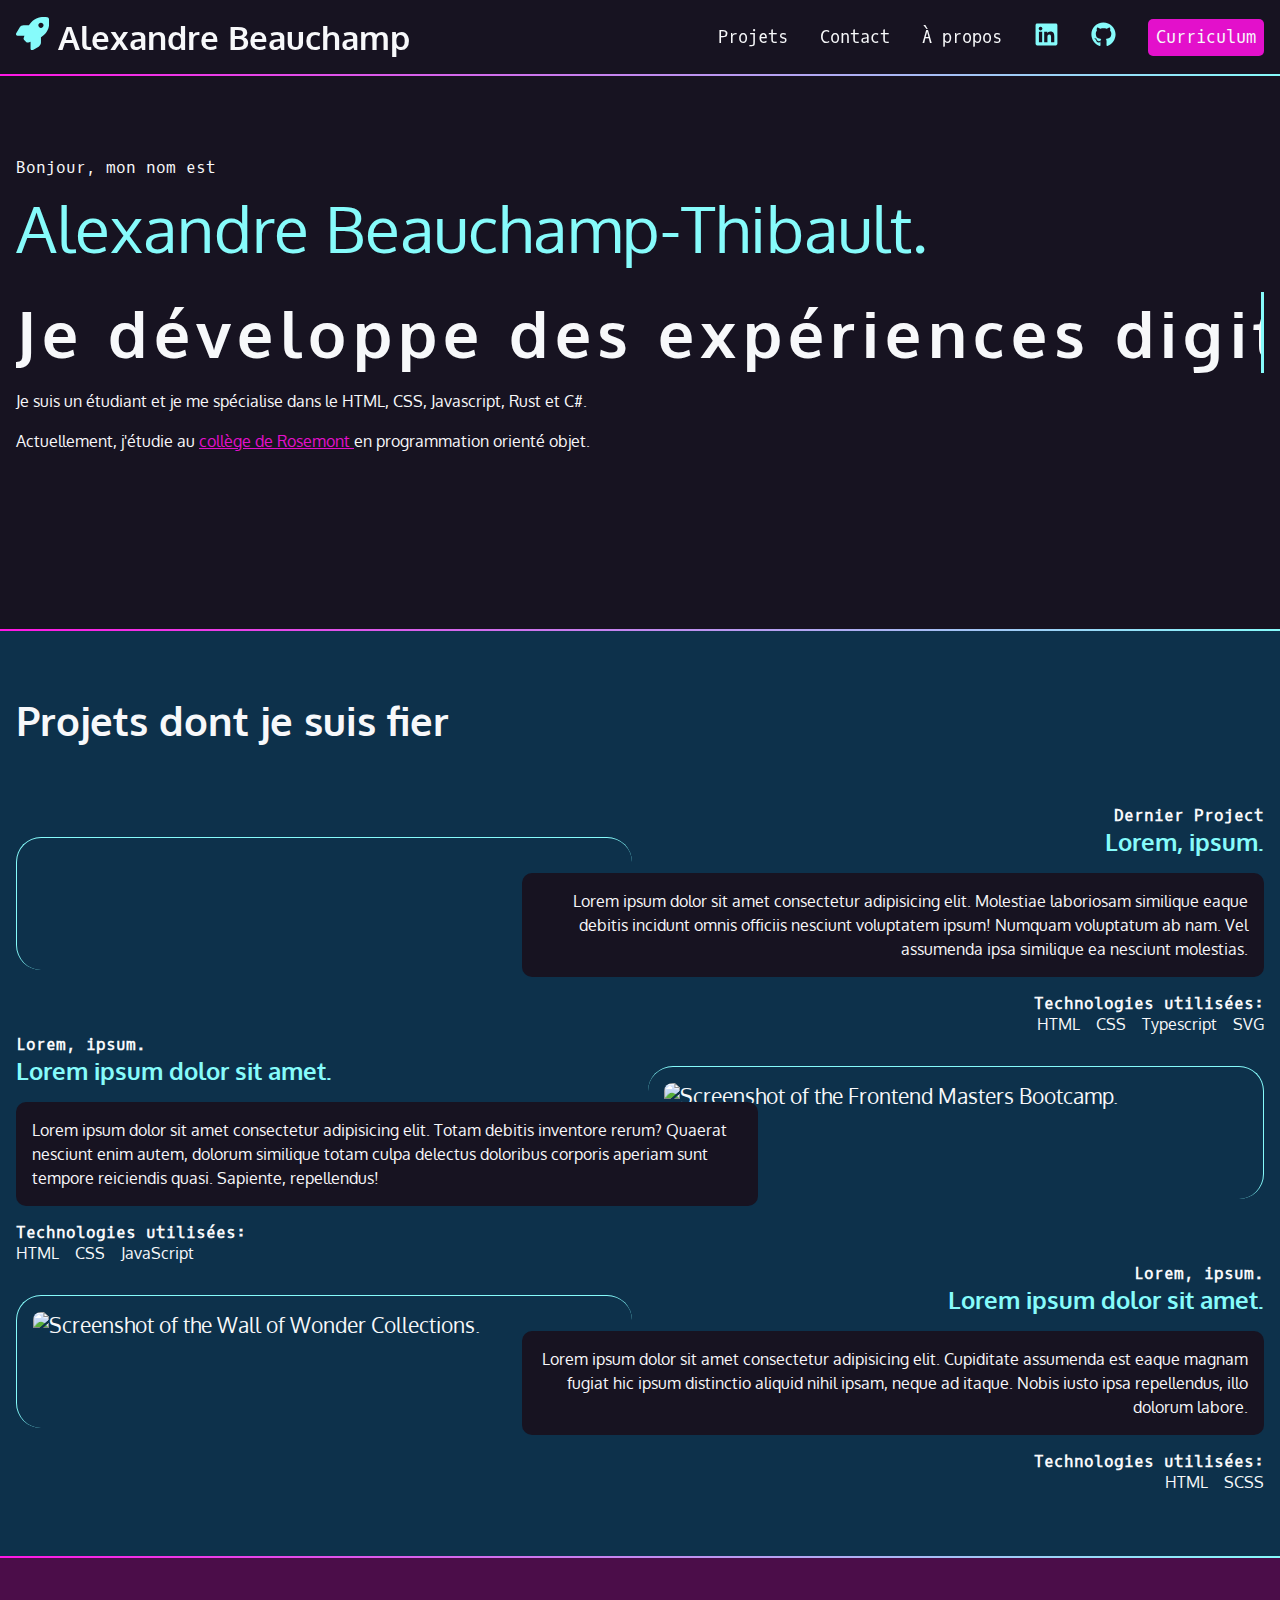
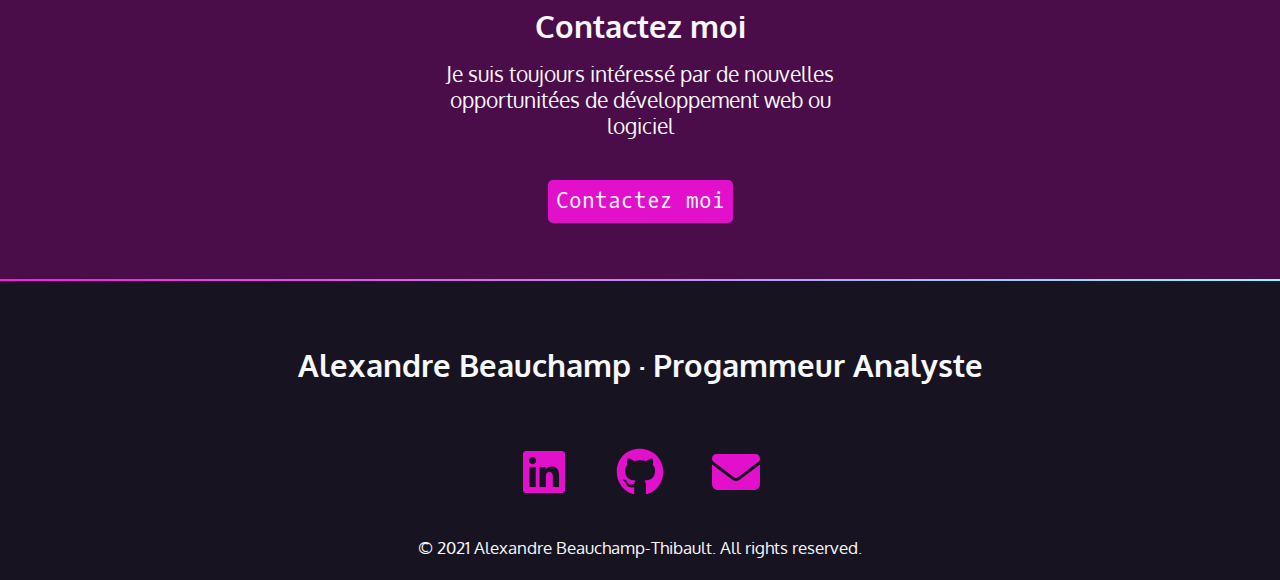
==== commit 48443451: "Merge branch 'main' of https://github.com/SoapyDev/Portfolio" ====
--- a/index.html
+++ b/index.html
@@ -102,8 +102,9 @@
           href="https://www.crosemont.qc.ca/"
           target="_blank"
           rel="noopener noreferrer"
-          >collège de Rosemont</a
-        >
+          >
+          collège de Rosemont
+          </a>
         en programmation orienté objet.
       </p>
     </section>
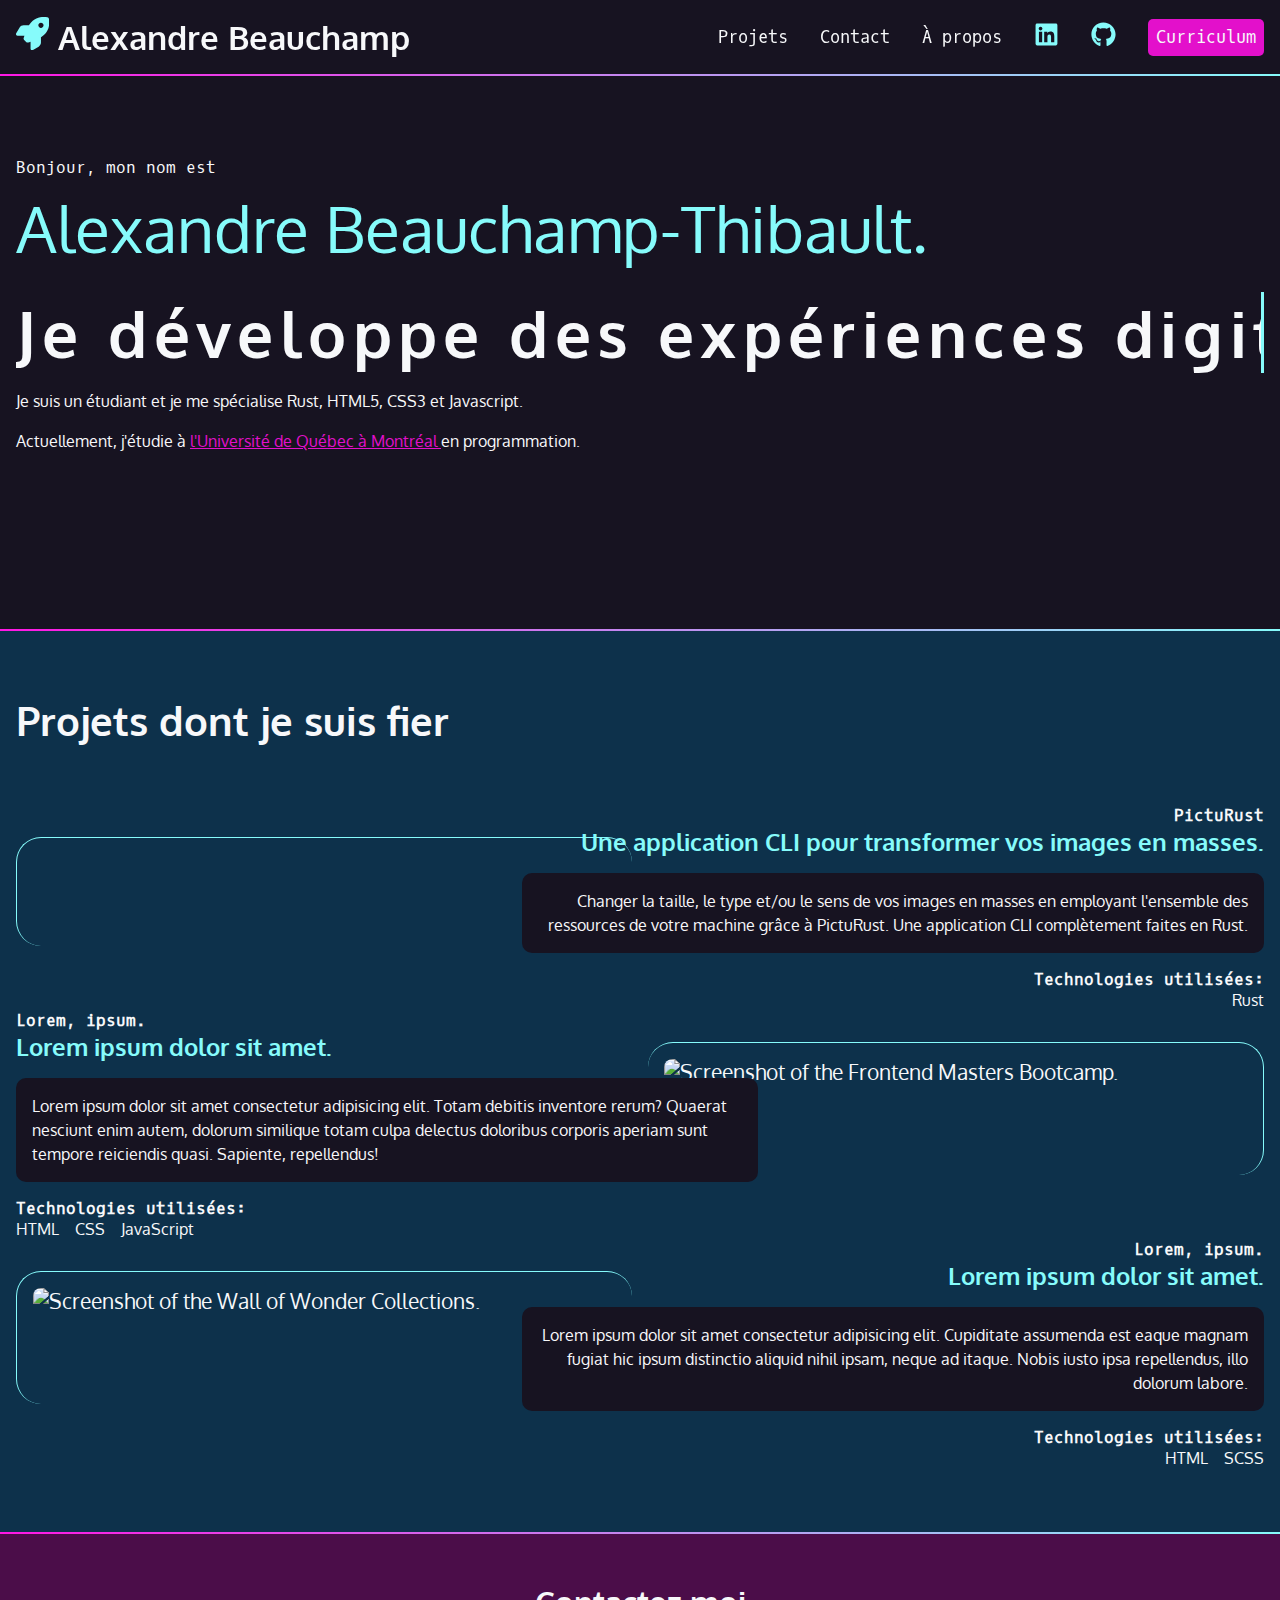
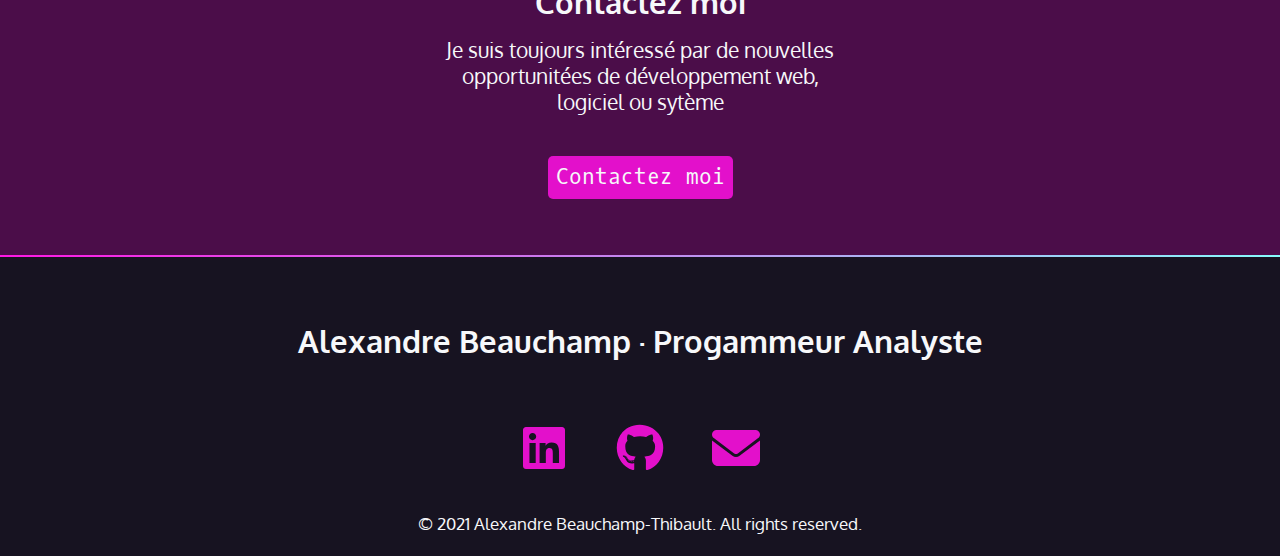
==== commit 4e6c4340: "Update index.html" ====
--- a/index.html
+++ b/index.html
@@ -77,9 +77,9 @@
             </a>
           </li>
           <li>
-            <a href="./assets/CV_numerique.pdf" class="linkButton"
-              >Curriculum</a
-            >
+            <a href="./assets/CV_numerique.pdf" class="linkButton">
+              Curriculum
+            </a>
           </li>
         </ul>
       </nav>
@@ -93,19 +93,18 @@
       </p>
       <h2>Je développe des expériences digitals.</h2>
       <p>
-        Je suis un étudiant et je me spécialise dans le HTML, CSS, Javascript,
-        Rust et C#.
-      </p>
-      <p>
-        Actuellement, j'étudie au
+        Je suis un étudiant et je me spécialise Rust, HTML5, CSS3 et Javascript.
+      </p>
+      <p>
+        Actuellement, j'étudie à
         <a
-          href="https://www.crosemont.qc.ca/"
+          href="https://uqam.ca"
           target="_blank"
           rel="noopener noreferrer"
-          >
-          collège de Rosemont
-          </a>
-        en programmation orienté objet.
+        >
+          l'Université de Québec à Montréal
+        </a>
+        en programmation.
       </p>
     </section>
     <div class="gradient"></div>
@@ -115,20 +114,16 @@
         <h2>Projets dont je suis fier</h2>
         <article>
           <div class="main-text">
-            <h4>Dernier Project</h4>
-            <h3>Lorem, ipsum.</h3>
+            <h4>PictuRust</h4>
+            <h3>Une application CLI pour transformer vos images en masses.</h3>
             <p class="main-description">
-              Lorem ipsum dolor sit amet consectetur adipisicing elit. Molestiae
-              laboriosam similique eaque debitis incidunt omnis officiis
-              nesciunt voluptatem ipsum! Numquam voluptatum ab nam. Vel
-              assumenda ipsa similique ea nesciunt molestias.
+              Changer la taille, le type et/ou le sens de vos images en masses 
+              en employant l'ensemble des ressources de votre machine grâce à PictuRust. 
+              Une application CLI complètement faites en Rust.
             </p>
             <h4>Technologies utilisées:</h4>
             <ul>
-              <li>HTML</li>
-              <li>CSS</li>
-              <li>Typescript</li>
-              <li>SVG</li>
+              <li>Rust</li>
             </ul>
           </div>
           <img
@@ -187,7 +182,7 @@
       <h2>Contactez moi</h2>
       <p>
         Je suis toujours intéressé par de nouvelles opportunitées de
-        développement web ou logiciel
+        développement web, logiciel ou sytème
       </p>
       <p>
         <a
